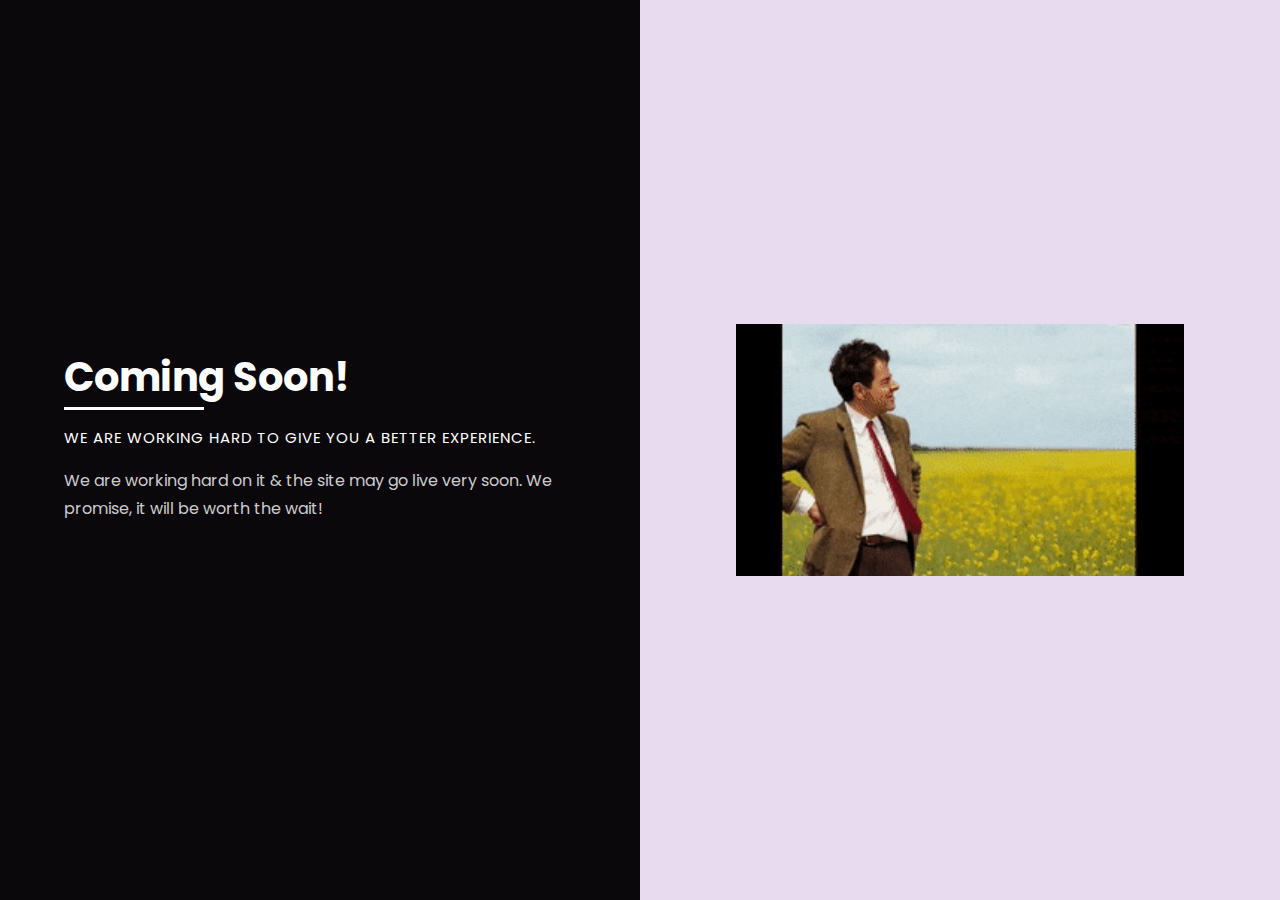
==== projects.html @ a2e40c08 "Add files via upload" ====
<!DOCTYPE html>
<html lang="en">
<head>
    <meta charset="UTF-8">
    <meta name="viewport" content="width=device-width, initial-scale=1.0">
    <link rel="stylesheet" href="style.css">
    <link href="https://fonts.googleapis.com/css?family=Poppins:400,600&display=swap" rel="stylesheet">
    <title>Coming Soon</title>
</head>
<body>
    <div class="uc__wrapper">
        <div class="uc__details">
            <h1 class="title">Coming Soon!</h1>
            <h3 class="intro">
                We are working hard to give you a better experience.
            </h3>
            <p class="uc__description">
                We are working hard on it & the site may go live very soon. We promise, it will be worth the wait!
            </p>
           
        </div>
        <div class="uc__art">
            <img src="/img/QuarterlyAdventurousGyrfalcon-max-1mb.gif" alt="">
        </div>
    </div>
</body>
</html>
---- style.css ----
* {
    margin: 0;
    padding: 0;
    box-sizing: border-box;
}

html, body {
    height: 100%;
}

body {
    font-size: 1rem;
    line-height: 1.65;
    font-family: 'Poppins', sans-serif;
    background: linear-gradient(to right, #0b080c 50%, #e9dbef 50%);
    color: #fff;
}

/*Main Styles*/

.uc__wrapper {
    height: 100vh;
    display: flex;
    justify-content: space-between;
}

.uc__details {
    flex-basis: 50%;
    display: flex;
    flex-direction: column;
    padding: 0 4rem;
    align-items: flex-start;
    justify-content: center;
}

.uc__art {
    flex-basis: 50%;
    display: flex;
    align-items: center;
    justify-content: center;
}

.uc__art img {
    width: 70%;
}

.title {
    display: inline-block;
    font-size: 40px;
    position: relative;
    margin-bottom: 1rem;
}

.title::after {
    content: '';
    position: absolute;
    bottom: 0;
    left: 0;
    height: 3px;
    background-color: #fff;
    width: 140px;
}

.intro {
    font-size: 15px;
    font-weight: normal;
    text-transform: uppercase;
    letter-spacing: 1px;
    margin-bottom: 1rem;
}

.uc__description {
    margin-bottom: 2rem;
    line-height: 1.77;
    color: #ccc;
}

.uc__subscribe {
    background-color: #1c9fbc;
    padding: 1.5rem;
    width: 85%;
    border-radius: 3px;
    box-shadow: 0 25px 50px -12px rgba(0, 0, 0, .25);
}

.uc__subscribe h3 {
    font-weight: normal;
    text-transform: uppercase;
    font-size: 18px;
    letter-spacing: 1px;
    margin-bottom: 1rem;
}

.uc__form {
    position: relative;
}

.uc__form input {
    font-family: inherit;
    outline: none;
    font-size: 90%;
    padding: 10px 1rem;
    border: none;
    display: block;
    border-radius: 2px;
}

.uc__form .email {
    width: 100%;
    background-color: #ecf0f1;
}

.uc__form .submit {
    position: absolute;
    top: 0;
    right: 0;
    background-color: #090709;
    color: #076b66;
    text-transform: uppercase;
    letter-spacing: 1px;
    cursor: pointer;
    transition: background-color .22s ease;
}

.uc__form .submit:hover {
    background-color: #8e44ad;
}
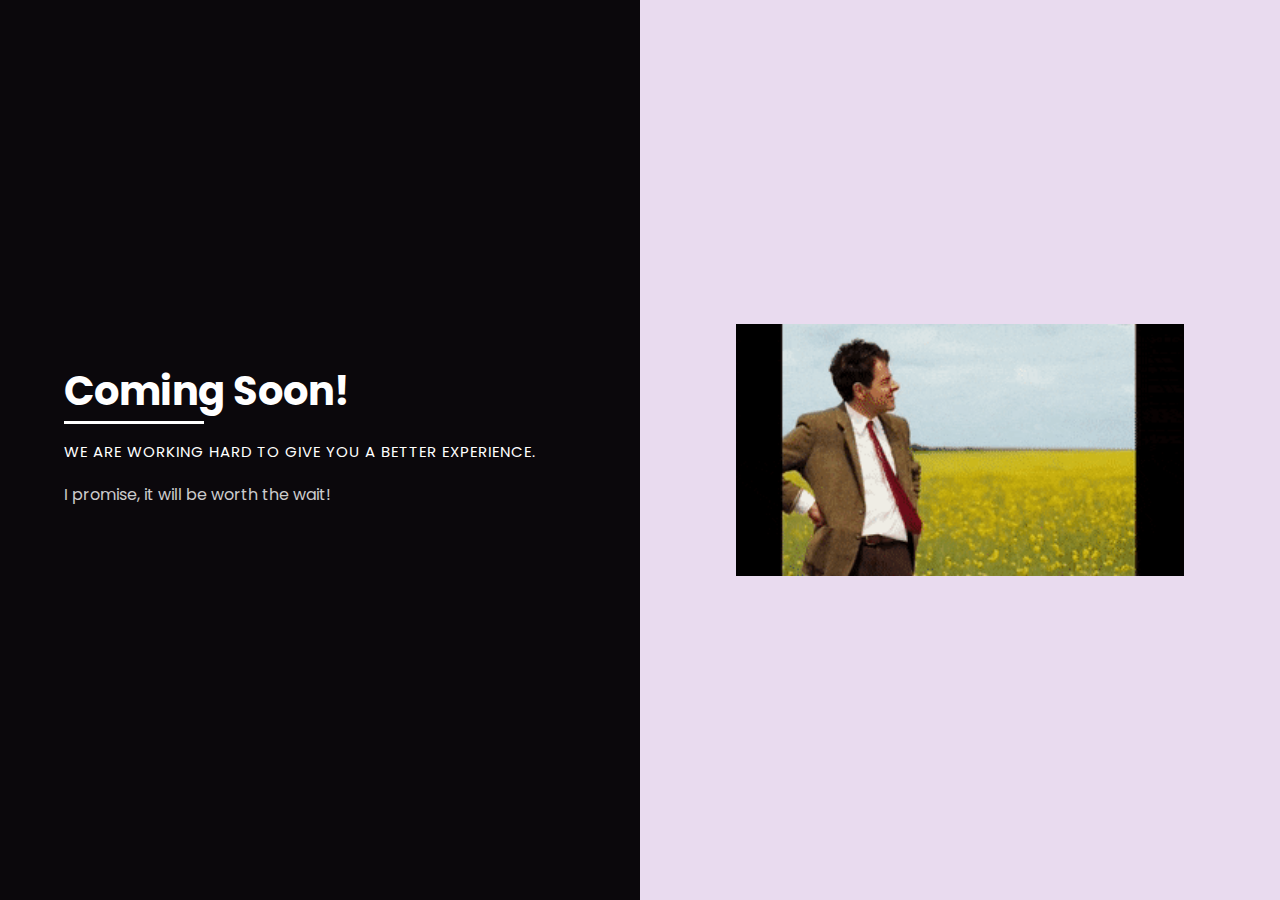
==== commit 92a10add: "Update projects.html" ====
--- a/projects.html
+++ b/projects.html
@@ -15,13 +15,13 @@
                 We are working hard to give you a better experience.
             </h3>
             <p class="uc__description">
-                We are working hard on it & the site may go live very soon. We promise, it will be worth the wait!
+                I promise, it will be worth the wait!
             </p>
            
         </div>
         <div class="uc__art">
-            <img src="/img/QuarterlyAdventurousGyrfalcon-max-1mb.gif" alt="">
+            <img src="img/QuarterlyAdventurousGyrfalcon-max-1mb.gif" alt="">
         </div>
     </div>
 </body>
-</html>+</html>
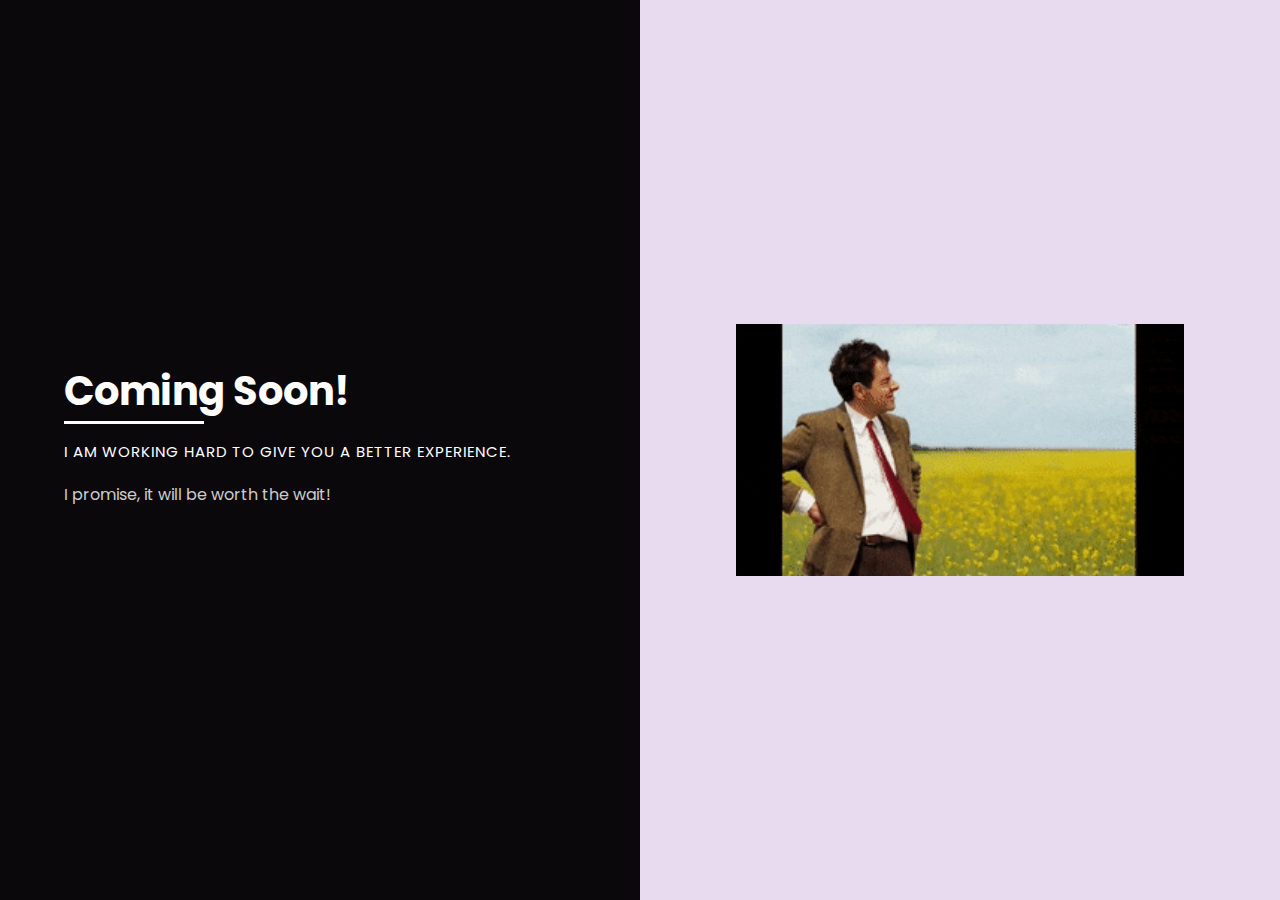
==== commit 1811f105: "Update projects.html" ====
--- a/projects.html
+++ b/projects.html
@@ -12,7 +12,7 @@
         <div class="uc__details">
             <h1 class="title">Coming Soon!</h1>
             <h3 class="intro">
-                We are working hard to give you a better experience.
+                I am working hard to give you a better experience.
             </h3>
             <p class="uc__description">
                 I promise, it will be worth the wait!
